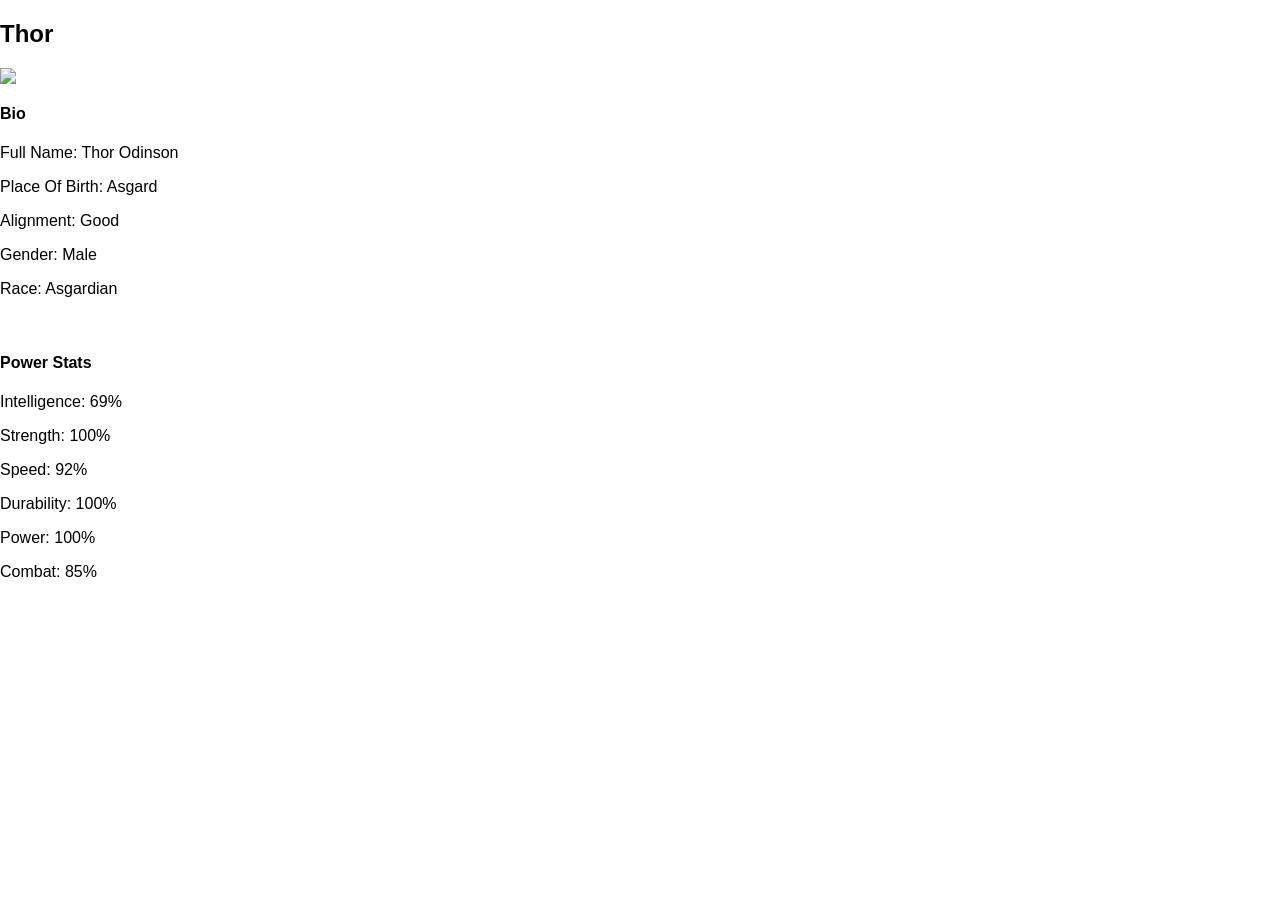
==== avenger-1.html @ 8862b756 "Create avenger-1.html" ====
<!DOCTYPE html>
<html>
      <head> 
           <link rel="stylesheet" href="style.css"> 
       </head>
 
       <body> 
          <h2>Thor</h2>
          <div class="gallery"> 
              <img src="images/avengers_01.jpg"> 
          </div> 
          <h4>Bio</h4> 
          <p>Full Name: Thor Odinson</p> 
          <p>Place Of Birth: Asgard</p> 
          <p>Alignment: Good</p> 
          <p>Gender: Male</p>
          <p>Race: Asgardian</p> 
          <br/>
          <h4>Power Stats</h4>
          <p>Intelligence: 69%</p>
          <p>Strength: 100%</p>
          <p>Speed: 92%</p>
          <p>Durability: 100%</p>
          <p>Power: 100%</p>
          <p>Combat: 85%</p>
      </body>
</html>
---- style.css ----
body {
    padding: 0;
    margin: 0;
    font-family: Arial, Helvetica, sans-serif;
}

#header {
    position: fixed;
    top: 0;
    left: 0;
    z-index: 500;
    width: 100%;
    height: 80px;
    background-image: url('images/avengers-bg.jpg');
    background-repeat: repeat-x;
}

#header img {
    display: block;
    margin: auto;
    height: 70px;
}

#tabs-top {
    position: fixed;
    top: 80px;
    left: 0;
    z-index: 500;
    width: 100%;
    height: 40px;
    background-color: #000000;
}

#tabs-top a {
    float: left;
    display: block;
    width: 33.33%;
    height: 35px;
    font-weight: bold;
    color: white;
    text-align: center;
    text-decoration: none;
    padding-top: 12px;
}

#main {
    margin-top: 120px;
    margin-bottom: 40px;
}

#content {
    padding-top: 1px;
}

.gallery {
    width: 100%;
}

.gallery img {
    width: 100%;
    display: block;
}

#tabs-bottom {
    position: fixed;
    bottom: 0;
    left: 0;
    z-index: 500;
    width: 100%;
    height: 40px;
    background-color: #000000;
}

#tabs-bottom a {
    float: left;
    display: block;
    width: 50%;
    height: 35px;
    font-weight: bold;
    color: white;
    text-align: center;
    text-decoration: none;
    padding-top: 12px;
}
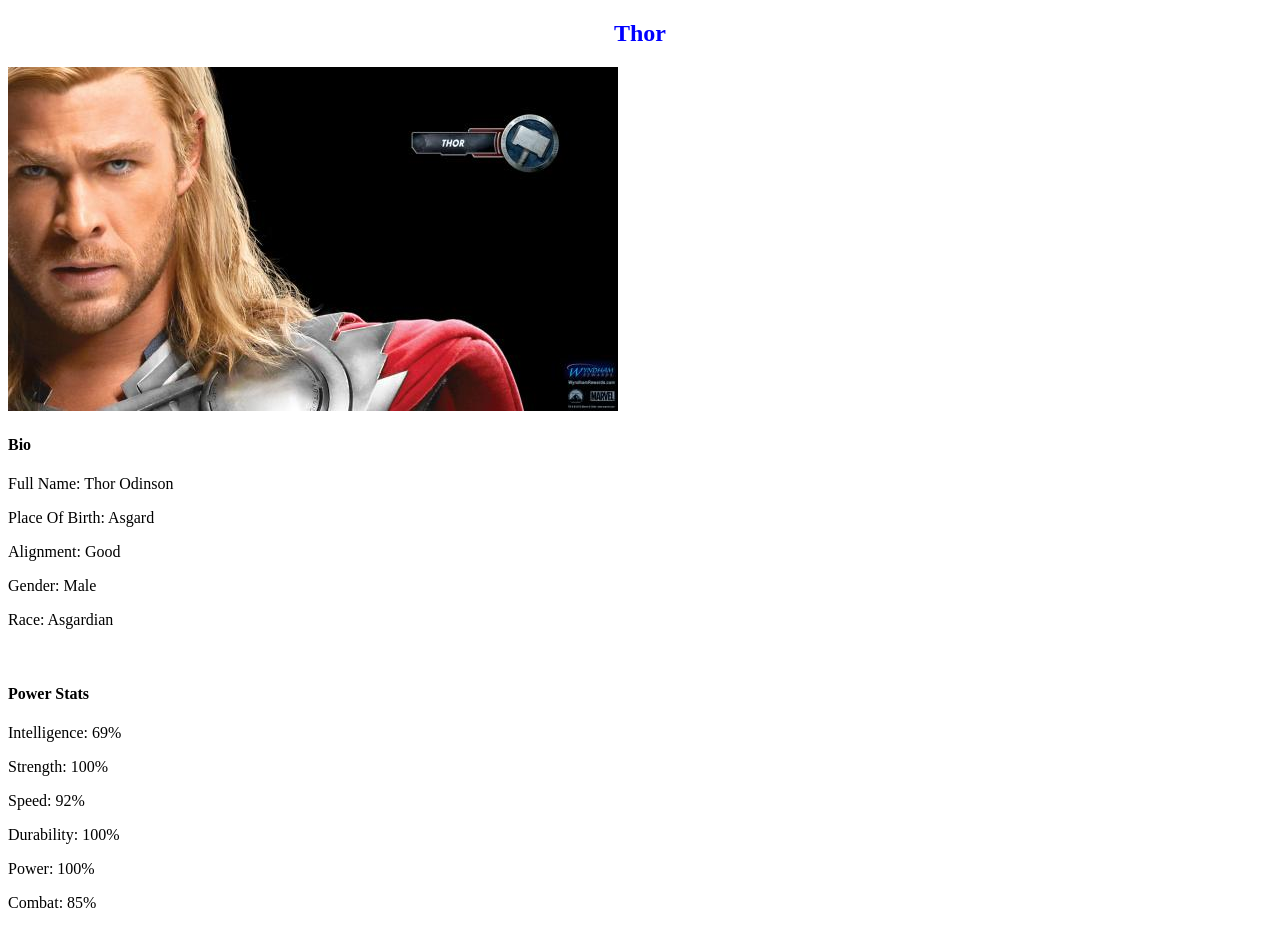
==== commit c9c77bc4: "Update avenger-1.html" ====
--- a/avenger-1.html
+++ b/avenger-1.html
@@ -7,7 +7,7 @@
        <body> 
           <h2>Thor</h2>
           <div class="gallery"> 
-              <img src="images/avengers_01.jpg"> 
+              <img src="avengers_01.jpg"> 
           </div> 
           <h4>Bio</h4> 
           <p>Full Name: Thor Odinson</p> 
--- a/style.css
+++ b/style.css
@@ -1,27 +1,5 @@
 
-body {
-    padding: 0;
-    margin: 0;
-    font-family: Arial, Helvetica, sans-serif;
-}
-
-#header {
-    position: fixed;
-    top: 0;
-    left: 0;
-    z-index: 500;
-    width: 100%;
-    height: 80px;
-    background-image: url('images/avengers-bg.jpg');
-    background-repeat: repeat-x;
-}
-
-#header img {
-    display: block;
-    margin: auto;
-    height: 70px;
-}
-
+/* TOP MENU */
 #tabs-top {
     position: fixed;
     top: 80px;
@@ -29,57 +7,31 @@
     z-index: 500;
     width: 100%;
     height: 40px;
-    background-color: #000000;
+    background-color: blue;
+
+    display: flex;
+    justify-content: space-around;
+    align-items: center;
 }
 
 #tabs-top a {
-    float: left;
-    display: block;
-    width: 33.33%;
-    height: 35px;
+    flex: 1;
+    color: white;
     font-weight: bold;
-    color: white;
     text-align: center;
     text-decoration: none;
-    padding-top: 12px;
 }
 
-#main {
-    margin-top: 120px;
-    margin-bottom: 40px;
+/* BLUE CENTRED HEADINGS */
+h1, h2, h3 {
+    color: blue;
+    text-align: center;
 }
 
-#content {
-    padding-top: 1px;
+/* AVENGER NAMES */
+.gallery p {
+    color: blue;
+    text-align: center;
+    font-weight: bold;
 }
 
-.gallery {
-    width: 100%;
-}
-
-.gallery img {
-    width: 100%;
-    display: block;
-}
-
-#tabs-bottom {
-    position: fixed;
-    bottom: 0;
-    left: 0;
-    z-index: 500;
-    width: 100%;
-    height: 40px;
-    background-color: #000000;
-}
-
-#tabs-bottom a {
-    float: left;
-    display: block;
-    width: 50%;
-    height: 35px;
-    font-weight: bold;
-    color: white;
-    text-align: center;
-    text-decoration: none;
-    padding-top: 12px;
-}
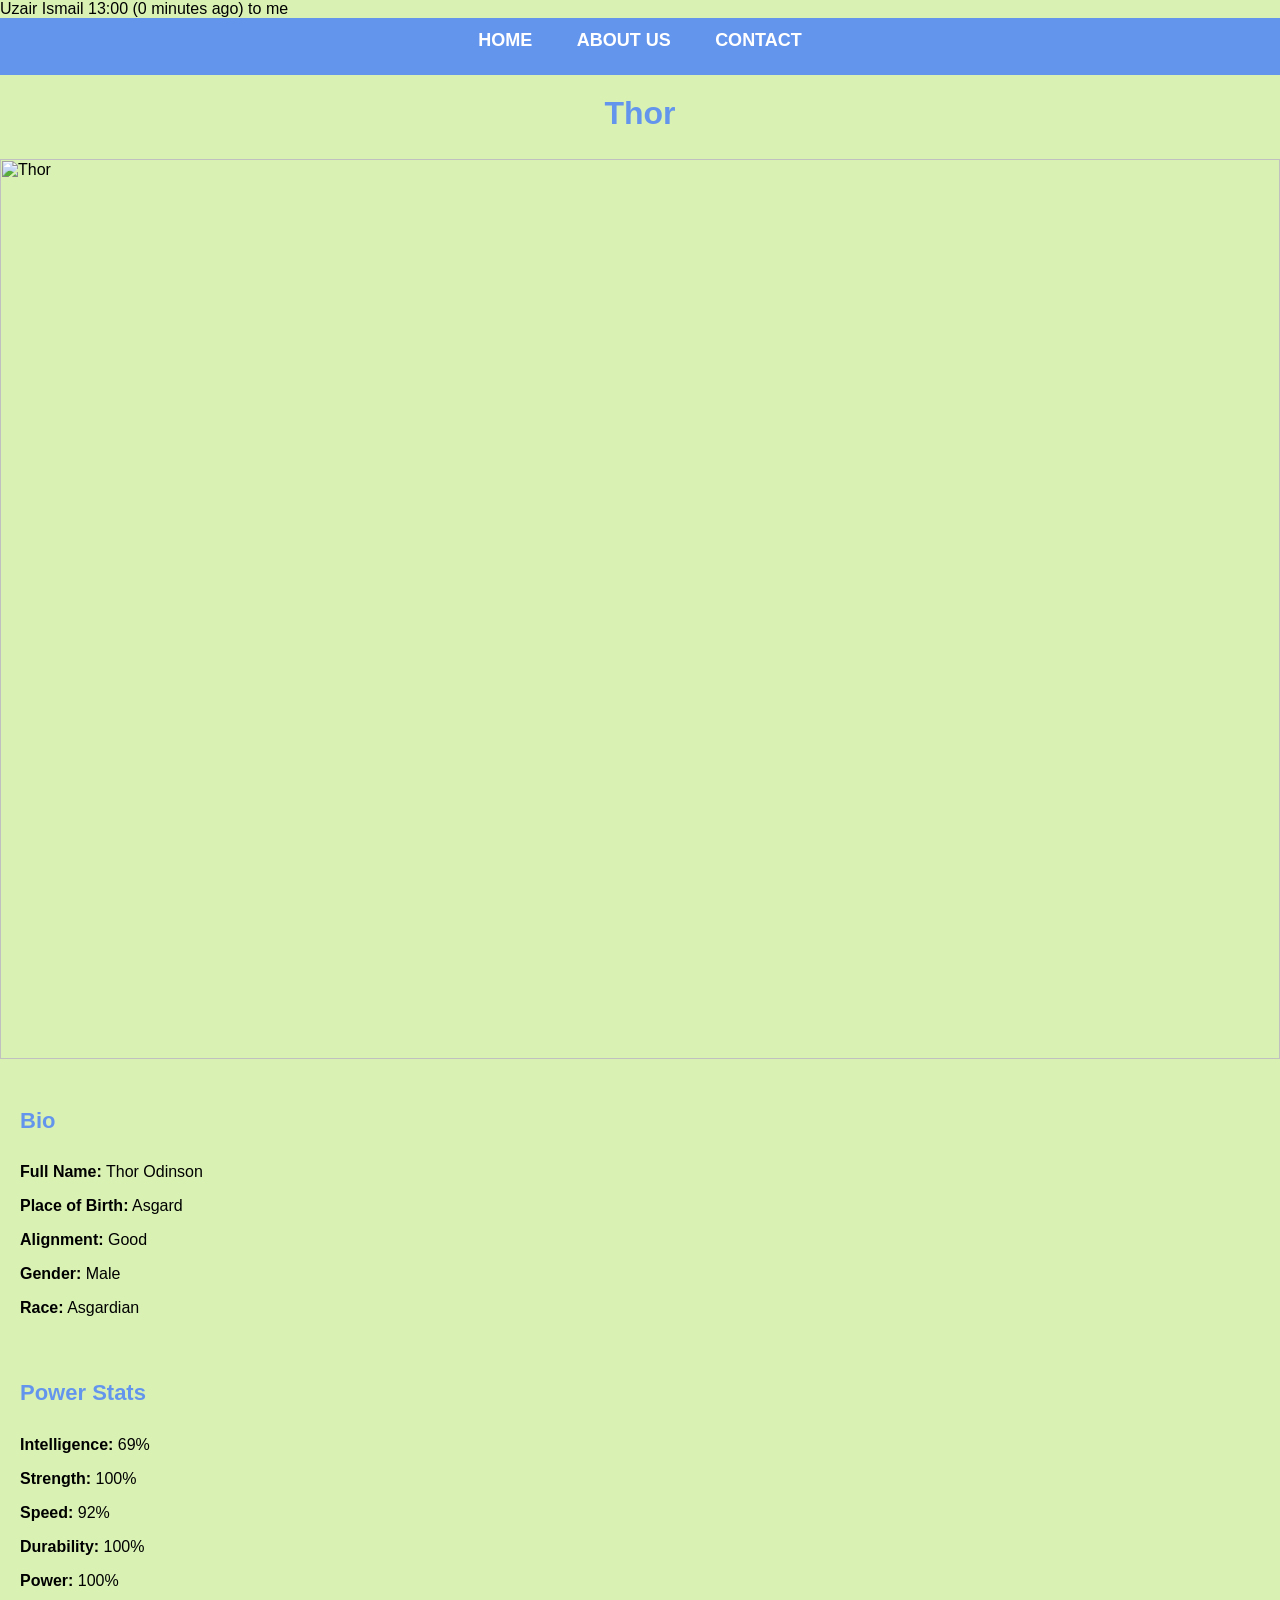
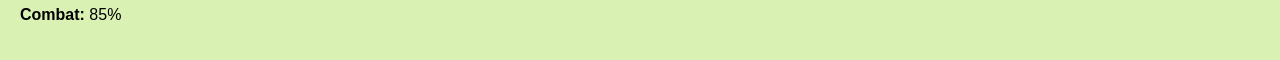
==== commit 8879ce92: "Update avenger-1.html" ====
--- a/avenger-1.html
+++ b/avenger-1.html
@@ -1,27 +1,41 @@
+
+Uzair Ismail
+13:00 (0 minutes ago)
+to me
+
 <!DOCTYPE html>
 <html>
-      <head> 
-           <link rel="stylesheet" href="style.css"> 
-       </head>
- 
-       <body> 
-          <h2>Thor</h2>
-          <div class="gallery"> 
-              <img src="avengers_01.jpg"> 
-          </div> 
-          <h4>Bio</h4> 
-          <p>Full Name: Thor Odinson</p> 
-          <p>Place Of Birth: Asgard</p> 
-          <p>Alignment: Good</p> 
-          <p>Gender: Male</p>
-          <p>Race: Asgardian</p> 
-          <br/>
-          <h4>Power Stats</h4>
-          <p>Intelligence: 69%</p>
-          <p>Strength: 100%</p>
-          <p>Speed: 92%</p>
-          <p>Durability: 100%</p>
-          <p>Power: 100%</p>
-          <p>Combat: 85%</p>
-      </body>
+<head>
+    <title>Thor</title>
+    <link rel="stylesheet" href="style.css">
+</head>
+<body>
+    <div id="menu">
+        <a href="index.html">HOME</a>
+        <a href="about.html">ABOUT US</a>
+        <a href="contact.html">CONTACT</a>
+    </div>
+
+    <h2>Thor</h2>
+    <div class="gallery">
+        <img src="images/avengers_01.jpg" alt="Thor">
+    </div>
+
+    <div class="bio-content">
+        <h4>Bio</h4>
+        <p><b>Full Name:</b> Thor Odinson</p>
+        <p><b>Place of Birth:</b> Asgard</p>
+        <p><b>Alignment:</b> Good</p>
+        <p><b>Gender:</b> Male</p>
+        <p><b>Race:</b> Asgardian</p>
+        <br>
+        <h4>Power Stats</h4>
+        <p><b>Intelligence:</b> 69%</p>
+        <p><b>Strength:</b> 100%</p>
+        <p><b>Speed:</b> 92%</p>
+        <p><b>Durability:</b> 100%</p>
+        <p><b>Power:</b> 100%</p>
+        <p><b>Combat:</b> 85%</p>
+    </div>
+</body>
 </html>
--- a/style.css
+++ b/style.css
@@ -1,37 +1,62 @@
 
-/* TOP MENU */
-#tabs-top {
-    position: fixed;
-    top: 80px;
-    left: 0;
-    z-index: 500;
-    width: 100%;
-    height: 40px;
-    background-color: blue;
-
-    display: flex;
-    justify-content: space-around;
-    align-items: center;
+/* General Page Styling */
+body {
+    margin: 0;
+    padding: 0;
+    font-family: Helvetica, sans-serif;
+    background-color: #d9f2b4; /* Matches your current light green background */
 }
 
-#tabs-top a {
-    flex: 1;
-    color: white;
-    font-weight: bold;
-    text-align: center;
-    text-decoration: none;
-}
-
-/* BLUE CENTRED HEADINGS */
-h1, h2, h3 {
-    color: blue;
+/* Blue Navigation Bar */
+#menu {
+    width: 100%;
+    height: 45px;
+    background-color: cornflowerblue;
+    padding-top: 12px;
     text-align: center;
 }
 
-/* AVENGER NAMES */
-.gallery p {
-    color: blue;
-    text-align: center;
-    font-weight: bold;
+#menu a {
+    color: #ffffff;
+    font-size: 18px;
+    text-decoration: none;
+    font-weight: 800;
+    padding-left: 20px;
+    padding-right: 20px;
 }
 
+#menu a:hover {
+    color: #5077bd;
+}
+
+/* Full-Screen Images */
+.gallery img {
+    width: 100%;
+    display: block; /* Removes small white lines between stacked images */
+}
+
+/* Blue Centered Headings for About, Contact, and Hero Pages */
+h2 {
+    color: cornflowerblue;
+    text-align: center;
+    font-size: 32px;
+    margin-top: 20px;
+}
+
+/* Centered Text for About and Contact Pages */
+.info-box {
+    text-align: center;
+    padding: 20px;
+    font-size: 18px;
+}
+
+/* Hero Bio & Power Stats Styling */
+.bio-content {
+    padding: 20px;
+}
+
+h4 {
+    color: cornflowerblue;
+    font-size: 22px;
+}
+
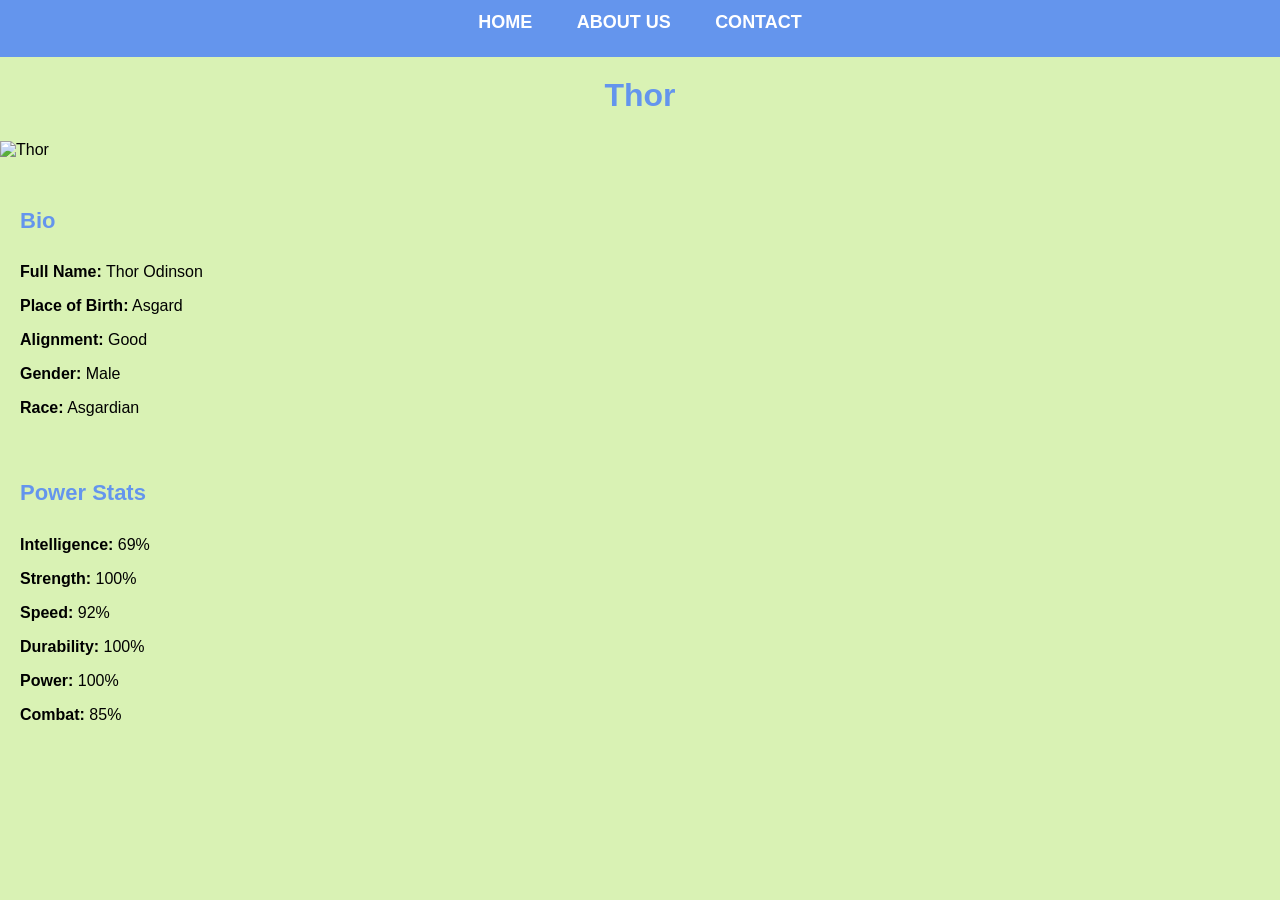
==== commit 89be936c: "Update avenger-1.html" ====
--- a/avenger-1.html
+++ b/avenger-1.html
@@ -1,7 +1,3 @@
-
-Uzair Ismail
-13:00 (0 minutes ago)
-to me
 
 <!DOCTYPE html>
 <html>
--- a/style.css
+++ b/style.css
@@ -4,7 +4,7 @@
     margin: 0;
     padding: 0;
     font-family: Helvetica, sans-serif;
-    background-color: #d9f2b4; /* Matches your current light green background */
+    background-color: #d9f2b4;
 }
 
 /* Blue Navigation Bar */
@@ -32,10 +32,26 @@
 /* Full-Screen Images */
 .gallery img {
     width: 100%;
-    display: block; /* Removes small white lines between stacked images */
+    display: block;
 }
 
-/* Blue Centered Headings for About, Contact, and Hero Pages */
+/* Clickable Blue Superhero Names Below Each Image */
+.hero-link {
+    display: block;
+    text-align: center;
+    color: cornflowerblue;
+    font-size: 24px;
+    font-weight: bold;
+    text-decoration: none;
+    padding: 15px 0 30px 0;
+}
+
+.hero-link:hover {
+    color: #5077bd;
+    text-decoration: underline;
+}
+
+/* Blue Centered Headings for About, Contact, and Hero Info Pages */
 h2 {
     color: cornflowerblue;
     text-align: center;
@@ -59,4 +75,3 @@
     color: cornflowerblue;
     font-size: 22px;
 }
-
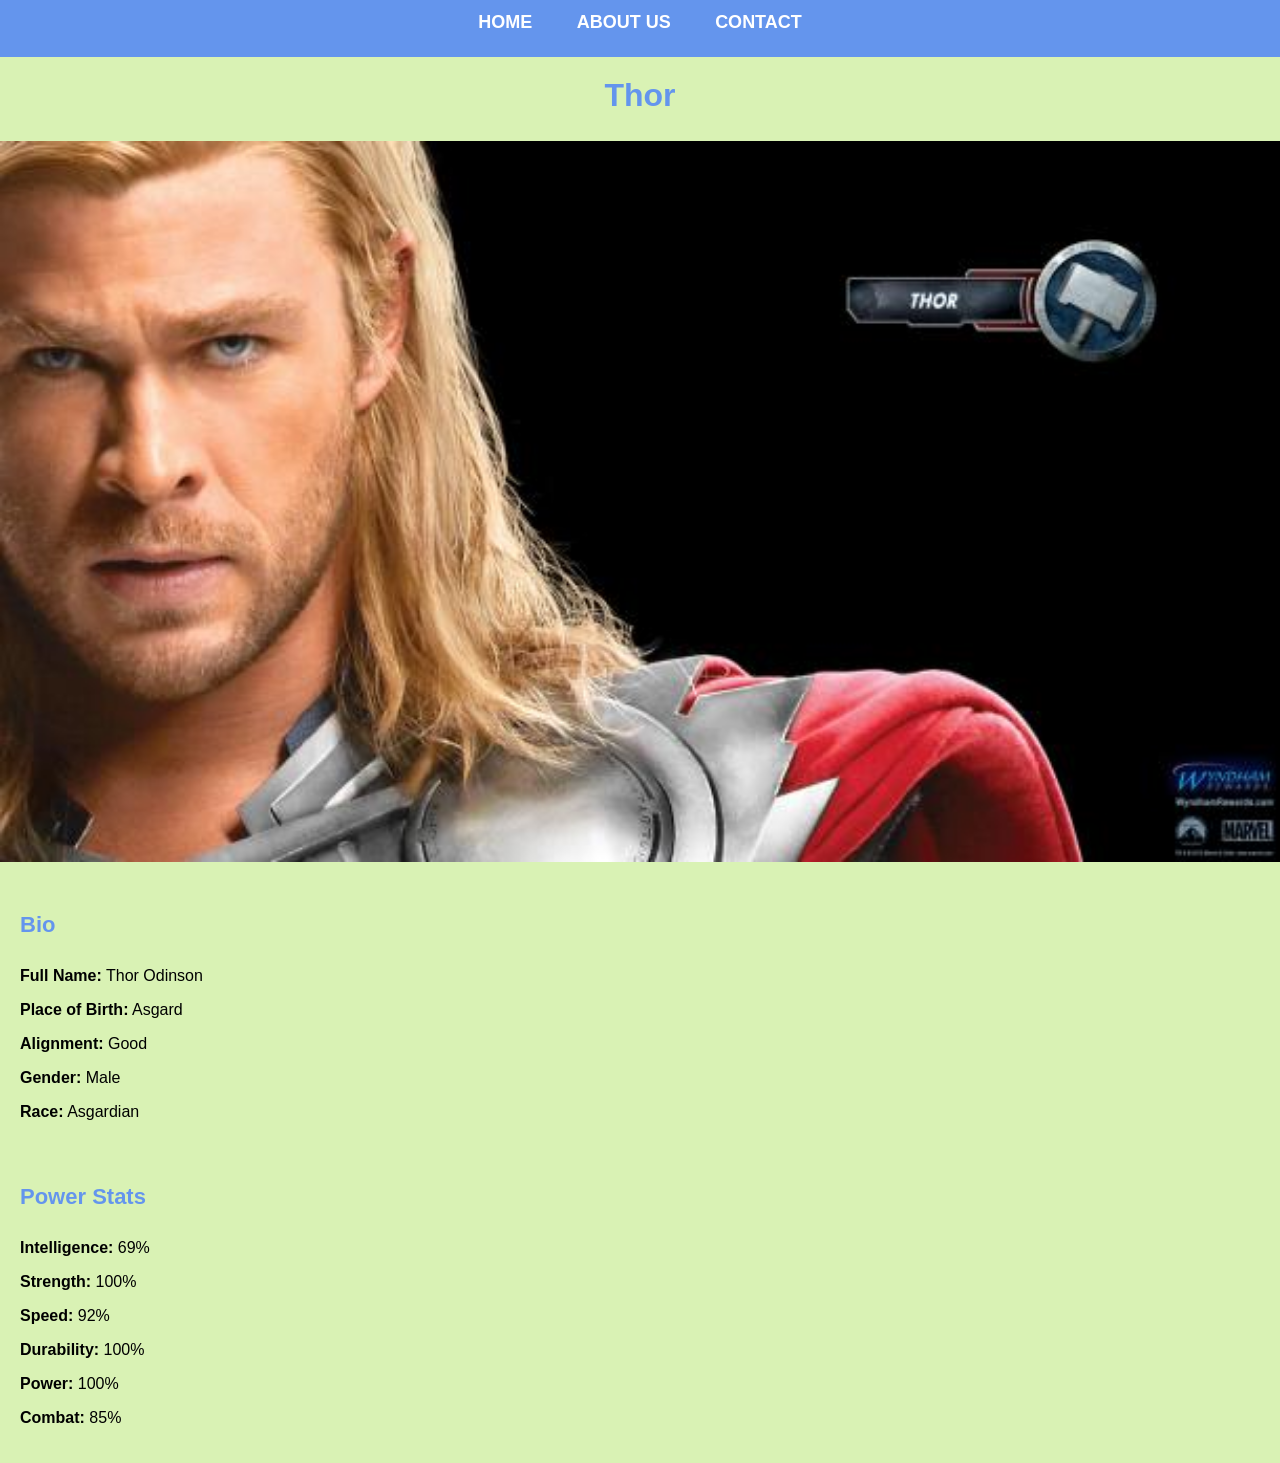
==== commit f697e69e: "Update avenger-1.html" ====
--- a/avenger-1.html
+++ b/avenger-1.html
@@ -14,7 +14,7 @@
 
     <h2>Thor</h2>
     <div class="gallery">
-        <img src="images/avengers_01.jpg" alt="Thor">
+        <img src="avengers_01.jpg" alt="Thor">
     </div>
 
     <div class="bio-content">
